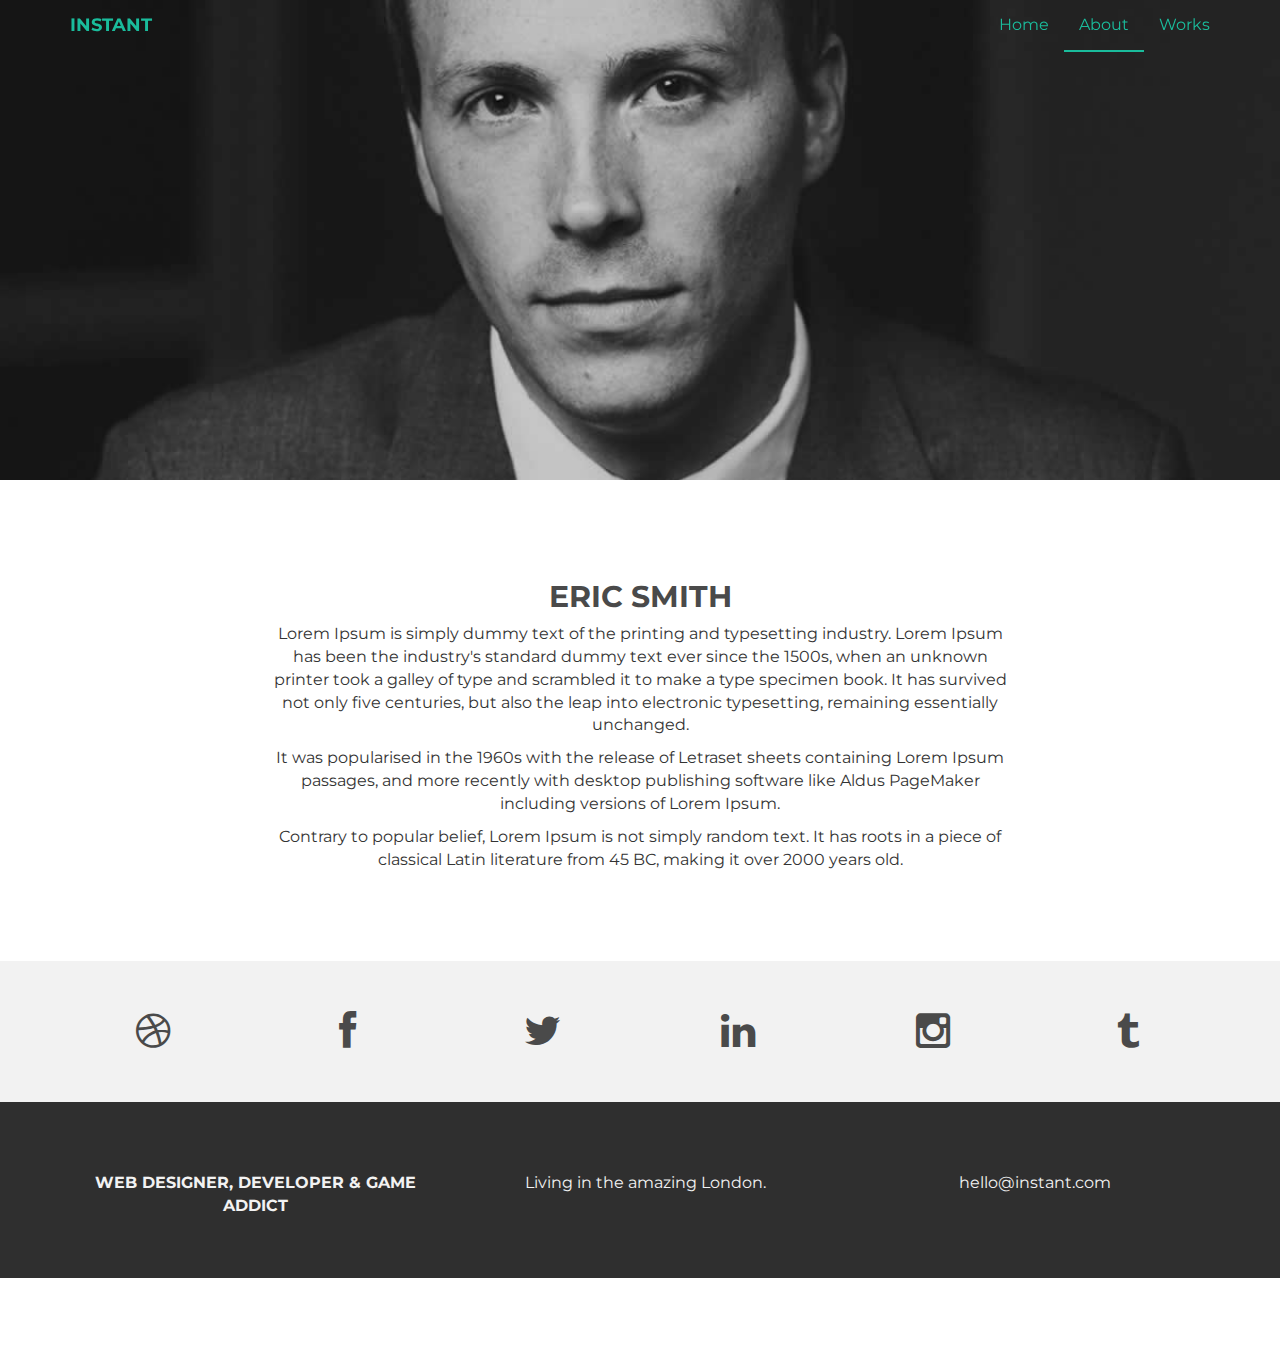
==== theme/about.html @ b1676585 "Remove stock name" ====
<!DOCTYPE html>
<html lang="en">
  <head>
    <meta charset="utf-8">
    <meta http-equiv="X-UA-Compatible" content="IE=edge">
    <meta name="viewport" content="width=device-width, initial-scale=1">
    <meta name="description" content="">
    <meta name="author" content="">
    <link rel="shortcut icon" href="assets/ico/favicon.ico">

    <title>INSTANT - Bootstrap Theme</title>

    <!-- Bootstrap core CSS -->
    <link href="assets/css/bootstrap.css" rel="stylesheet">

    <!-- Custom styles for this template -->
    <link href="assets/css/style.css" rel="stylesheet">
    <link href="assets/css/font-awesome.min.css" rel="stylesheet">

    <!-- Just for debugging purposes. Don't actually copy this line! -->
    <!--[if lt IE 9]><script src="../../assets/js/ie8-responsive-file-warning.js"></script><![endif]-->

    <!-- HTML5 shim and Respond.js IE8 support of HTML5 elements and media queries -->
    <!--[if lt IE 9]>
      <script src="https://oss.maxcdn.com/libs/html5shiv/3.7.0/html5shiv.js"></script>
      <script src="https://oss.maxcdn.com/libs/respond.js/1.4.2/respond.min.js"></script>
    <![endif]-->
  </head>

  <body>

    <!-- Static navbar -->
    <div class="navbar navbar-default navbar-fixed-top" role="navigation">
      <div class="container">
        <div class="navbar-header">
          <button type="button" class="navbar-toggle" data-toggle="collapse" data-target=".navbar-collapse">
            <span class="sr-only">Toggle navigation</span>
            <span class="icon-bar"></span>
            <span class="icon-bar"></span>
            <span class="icon-bar"></span>
          </button>
          <a class="navbar-brand" href="index.html">INSTANT</a>
        </div>
        <div class="navbar-collapse collapse">
          <ul class="nav navbar-nav navbar-right">
            <li><a href="index.html">Home</a></li>
            <li class="active"><a href="about.html">About</a></li>
            <li><a href="index.html#works">Works</a></li>
          </ul>
        </div><!--/.nav-collapse -->
      </div>
    </div>


	<div id="aboutwrap">
	    <div class="container">
			<div class="row">
				<div class="col-lg-6 col-lg-offset-3">
				</div>
			</div><! --/row -->
	    </div> <!-- /container -->
	</div><! --/aboutwrap -->
	
	<div class="container">
		<div class="row centered mt mb">
			<div class="col-lg-8 col-lg-offset-2">
				<h2>ERIC SMITH</h2>
				<p>Lorem Ipsum is simply dummy text of the printing and typesetting industry. Lorem Ipsum has been the industry's standard dummy text ever since the 1500s, when an unknown printer took a galley of type and scrambled it to make a type specimen book. It has survived not only five centuries, but also the leap into electronic typesetting, remaining essentially unchanged.</p>
				<p>It was popularised in the 1960s with the release of Letraset sheets containing Lorem Ipsum passages, and more recently with desktop publishing software like Aldus PageMaker including versions of Lorem Ipsum.</p>
				<p>Contrary to popular belief, Lorem Ipsum is not simply random text. It has roots in a piece of classical Latin literature from 45 BC, making it over 2000 years old.</p>
			</div>

		</div><! --/row -->
	</div><! --/container -->
	
	<div id="social">
		<div class="container">
			<div class="row centered">
				<div class="col-lg-2">
					<a href="#"><i class="fa fa-dribbble"></i></a>
				</div>
				<div class="col-lg-2">
					<a href="#"><i class="fa fa-facebook"></i></a>
				</div>
				<div class="col-lg-2">
					<a href="#"><i class="fa fa-twitter"></i></a>
				</div>
				<div class="col-lg-2">
					<a href="#"><i class="fa fa-linkedin"></i></a>
				</div>
				<div class="col-lg-2">
					<a href="#"><i class="fa fa-instagram"></i></a>
				</div>
				<div class="col-lg-2">
					<a href="#"><i class="fa fa-tumblr"></i></a>
				</div>
			
			</div><! --/row -->
		</div><! --/container -->
	</div><! --/social -->

	<div id="footerwrap">
		<div class="container">
			<div class="row centered">
				<div class="col-lg-4">
					<p><b>WEB DESIGNER, DEVELOPER & GAME ADDICT</b></p>
				</div>
			
				<div class="col-lg-4">
					<p>Living in the amazing London.</p>
				</div>
				<div class="col-lg-4">
					<p>hello@instant.com</p>
				</div>
			
			</div>
		
		</div>
	</div><! --/footerwrap -->
	


    <!-- Bootstrap core JavaScript
    ================================================== -->
    <!-- Placed at the end of the document so the pages load faster -->
    <script src="https://ajax.googleapis.com/ajax/libs/jquery/1.11.0/jquery.min.js"></script>
    <script src="assets/js/bootstrap.min.js"></script>
  </body>
</html>
---- theme/assets/css/style.css ----
/*
 * Author: Carlos Alvarez
 * URL: http://Alvarez.is
 *
 * Project Name: NYC Design
 * Version: 1.0
 * Date: 04-20-2014
 * URL: 
 */


/* ==========================================================================
   Base Styles, Bootstrap Modifications & Fonts Import
   ========================================================================== */

@import url(http://fonts.googleapis.com/css?family=Montserrat:400,700);


::-moz-selection {
    background: #f2c2c9;
    color: #a4003a;
    text-shadow: none;
}

::selection {
    background: #16a085;
    color: #a4003a;
    text-shadow: none;
}

/*
 * A better looking default horizontal rule
 */

 hr {
    display: block;
    height: 1px;
    border: 0;
    border-top: 1px solid #ccc;
    margin: 1em 0;
    padding: 0;
}

.centered {
	text-align: center
}

.mt {
	margin-top: 80px;
}

.mb {
	margin-bottom: 80px;
}

/* ==========================================================================
   General styles
   ========================================================================== */


body {
    font-family: 'Montserrat', sans-serif;
    font-weight: 400;
    font-size: 16px;

    -webkit-font-smoothing: antialiased;
    -webkit-overflow-scrolling: touch;
}

h1, h2, h3, h4, h5, h6 {
	font-weight: 700;
    color: #4a4a4a;
}


.navbar-brand {
	font-weight: 700;
}

.navbar-default .navbar-brand {
	color: #1abc9c;
}

.navbar-default {
	background-color: transparent;
	border-color: transparent;
}

.navbar-default .navbar-nav > .active > a, .navbar-default .navbar-nav > .active > a:hover, .navbar-default .navbar-nav > .active > a:focus {
	color: #1abc9c;
	background-color: transparent;
	border-bottom: 2px solid #1abc9c
}

.navbar-default .navbar-nav > li > a {
	color: #1abc9c;
}

/* ==========================================================================
   Wrap Sections
   ========================================================================== */

#headerwrap {
	background: url(../img/back.jpg) no-repeat center top;
	margin-top: -70px;
	padding-top: 250px;
	text-align:center;
	background-attachment: relative;
	background-position: center center;
	min-height: 650px;
	width: 100%;
	
    -webkit-background-size: 100%;
    -moz-background-size: 100%;
    -o-background-size: 100%;
    background-size: 100%;

    -webkit-background-size: cover;
    -moz-background-size: cover;
    -o-background-size: cover;
    background-size: cover;
}

#headerwrap h1 {
	color:#ffffff;
	padding-top: 10px;
	padding-bottom: 20px;
	letter-spacing: 4px;
	font-size: 80px;
	font-weight: bold;
}

#headerwrap h4 {
	font-weight: 400;
	color: #ffffff
}

#social {
	padding-top: 50px;
	padding-bottom: 50px;
	background-color: #f2f2f2;
}

#social i {
	font-size: 40px;
	color: #4a4a4a
}

#social i:hover {
	color: #1abc9c
}

#footerwrap {
	padding-top: 70px;
	padding-bottom: 50px;
	background-color: #2f2f2f;
}

#footerwrap p {
	color: #f2f2f2;
	margin-left: 10px;
}

#workwrap {	
	background: url(../img/work.jpg) no-repeat center top;
	margin-top: -70px;
	padding-top: 250px;
	text-align:center;
	background-attachment: relative;
	background-position: center center;
	min-height: 650px;
	width: 100%;
	
    -webkit-background-size: 100%;
    -moz-background-size: 100%;
    -o-background-size: 100%;
    background-size: 100%;

    -webkit-background-size: cover;
    -moz-background-size: cover;
    -o-background-size: cover;
    background-size: cover;
}

#workwrap h1 {
	color:#ffffff;
	padding-top: 10px;
	padding-bottom: 20px;
	letter-spacing: 4px;
	font-size: 80px;
	font-weight: bold;
}

#workwrap h4 {
	font-weight: 400;
	color: #ffffff
}

#aboutwrap {	
	background: url(../img/about.jpg) no-repeat center top;
	margin-top: -70px;
	padding-top: 250px;
	text-align:center;
	background-attachment: relative;
	background-position: center center;
	min-height: 550px;
	width: 100%;
	
    -webkit-background-size: 100%;
    -moz-background-size: 100%;
    -o-background-size: 100%;
    background-size: 100%;

    -webkit-background-size: cover;
    -moz-background-size: cover;
    -o-background-size: cover;
    background-size: cover;
}




/* Gallery */
.gallery {
	margin-top: 30px;
}

.gallery img:hover {
	opacity: 0.4;
}
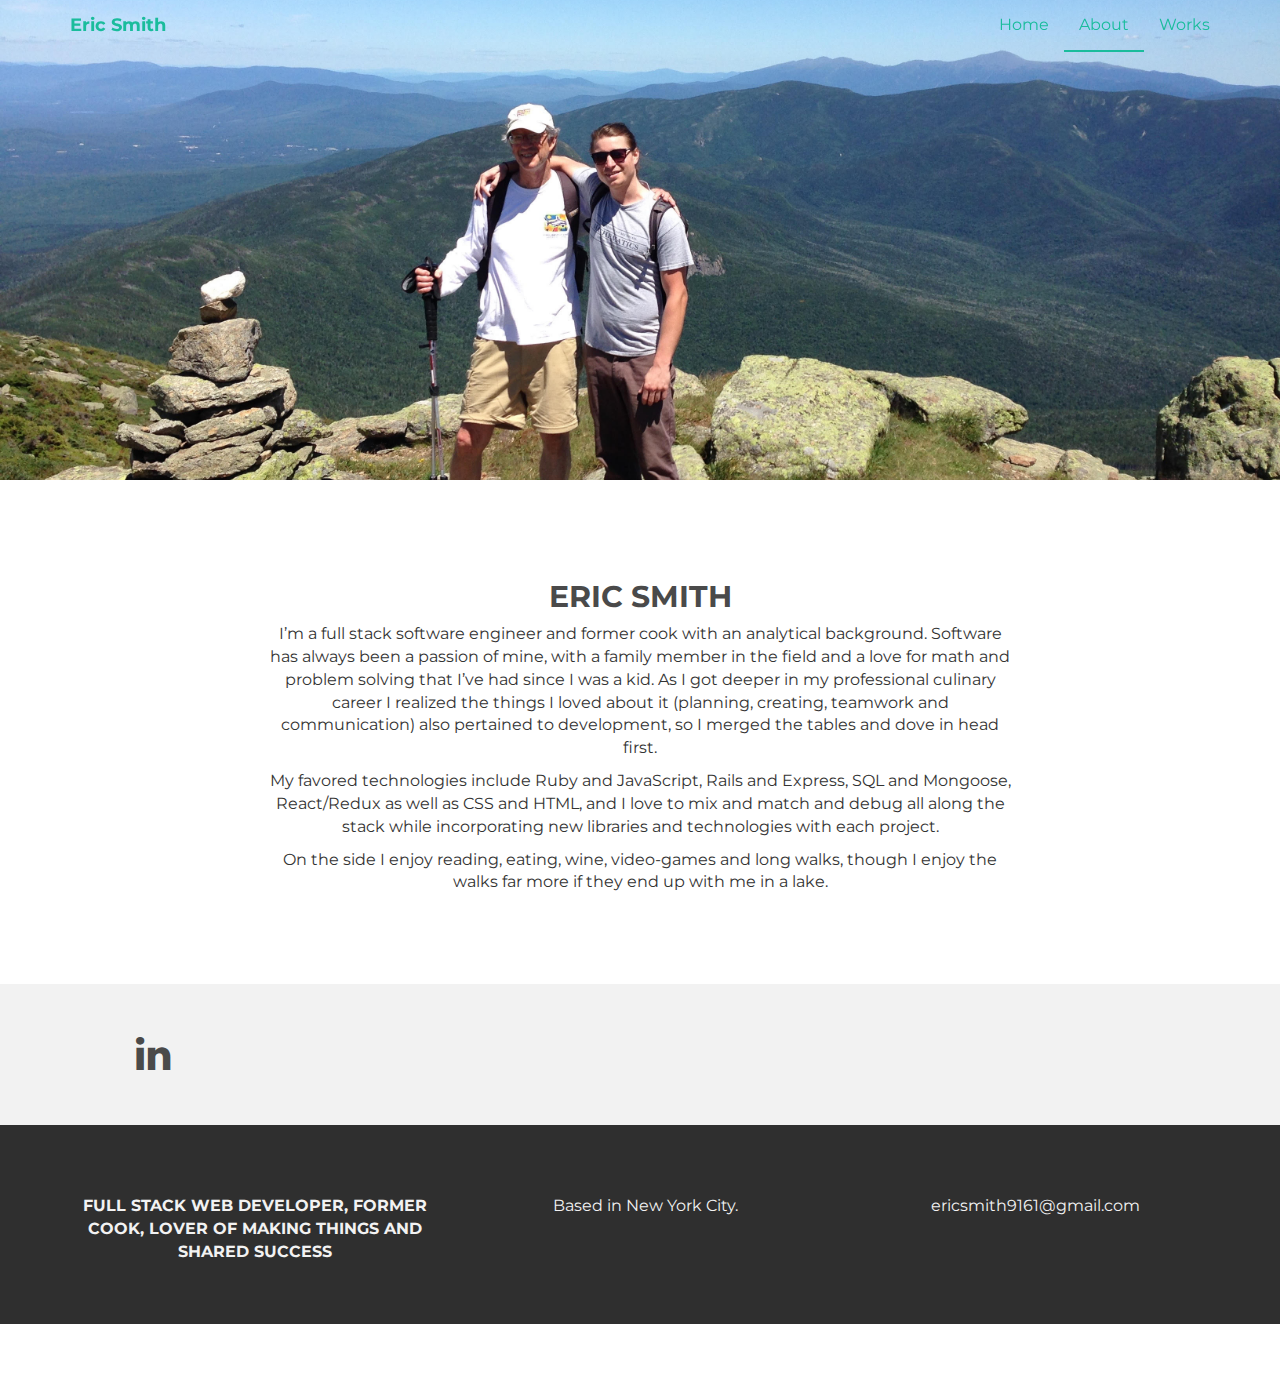
==== commit 1ff08173: "Update project pages with gifs and info" ====
--- a/theme/about.html
+++ b/theme/about.html
@@ -8,7 +8,7 @@
     <meta name="author" content="">
     <link rel="shortcut icon" href="assets/ico/favicon.ico">
 
-    <title>INSTANT - Bootstrap Theme</title>
+    <title>Eric Smith</title>
 
     <!-- Bootstrap core CSS -->
     <link href="assets/css/bootstrap.css" rel="stylesheet">
@@ -39,13 +39,13 @@
             <span class="icon-bar"></span>
             <span class="icon-bar"></span>
           </button>
-          <a class="navbar-brand" href="index.html">INSTANT</a>
+          <a class="navbar-brand" href="../index.html">Eric Smith</a>
         </div>
         <div class="navbar-collapse collapse">
           <ul class="nav navbar-nav navbar-right">
-            <li><a href="index.html">Home</a></li>
+            <li><a href="../index.html">Home</a></li>
             <li class="active"><a href="about.html">About</a></li>
-            <li><a href="index.html#works">Works</a></li>
+            <li><a href="../index.html#works">Works</a></li>
           </ul>
         </div><!--/.nav-collapse -->
       </div>
@@ -65,9 +65,15 @@
 		<div class="row centered mt mb">
 			<div class="col-lg-8 col-lg-offset-2">
 				<h2>ERIC SMITH</h2>
-				<p>Lorem Ipsum is simply dummy text of the printing and typesetting industry. Lorem Ipsum has been the industry's standard dummy text ever since the 1500s, when an unknown printer took a galley of type and scrambled it to make a type specimen book. It has survived not only five centuries, but also the leap into electronic typesetting, remaining essentially unchanged.</p>
-				<p>It was popularised in the 1960s with the release of Letraset sheets containing Lorem Ipsum passages, and more recently with desktop publishing software like Aldus PageMaker including versions of Lorem Ipsum.</p>
-				<p>Contrary to popular belief, Lorem Ipsum is not simply random text. It has roots in a piece of classical Latin literature from 45 BC, making it over 2000 years old.</p>
+				<p>I’m a full stack software engineer and former cook with an analytical background. Software has always been a passion of
+				mine, with a family member in the field and a love for math and problem solving that I’ve had since I was a kid. As I
+				got deeper in my professional culinary career I realized the things I loved about it (planning, creating, teamwork and
+				communication) also pertained to development, so I merged the tables and dove in head first.</p>
+				<p>My favored technologies include Ruby and JavaScript, Rails and Express, SQL and Mongoose, React/Redux as well as CSS and
+				HTML, and I love to mix and match and debug all along the stack while incorporating new libraries and technologies with
+				each project.</p>
+				<p>On the side I enjoy reading, eating, wine, video-games and long walks, though I enjoy the walks far more if they end up
+				with me in a lake.</p>
 			</div>
 
 		</div><! --/row -->
@@ -76,23 +82,9 @@
 	<div id="social">
 		<div class="container">
 			<div class="row centered">
-				<div class="col-lg-2">
-					<a href="#"><i class="fa fa-dribbble"></i></a>
-				</div>
-				<div class="col-lg-2">
-					<a href="#"><i class="fa fa-facebook"></i></a>
-				</div>
-				<div class="col-lg-2">
-					<a href="#"><i class="fa fa-twitter"></i></a>
-				</div>
+
 				<div class="col-lg-2">
 					<a href="#"><i class="fa fa-linkedin"></i></a>
-				</div>
-				<div class="col-lg-2">
-					<a href="#"><i class="fa fa-instagram"></i></a>
-				</div>
-				<div class="col-lg-2">
-					<a href="#"><i class="fa fa-tumblr"></i></a>
 				</div>
 			
 			</div><! --/row -->
@@ -103,14 +95,14 @@
 		<div class="container">
 			<div class="row centered">
 				<div class="col-lg-4">
-					<p><b>WEB DESIGNER, DEVELOPER & GAME ADDICT</b></p>
+					<p><b>FULL STACK WEB DEVELOPER, FORMER COOK, LOVER OF MAKING THINGS AND SHARED SUCCESS</b></p>
 				</div>
 			
 				<div class="col-lg-4">
-					<p>Living in the amazing London.</p>
+					<p>Based in New York City.</p>
 				</div>
 				<div class="col-lg-4">
-					<p>hello@instant.com</p>
+					<p>ericsmith9161@gmail.com</p>
 				</div>
 			
 			</div>
--- a/theme/assets/css/style.css
+++ b/theme/assets/css/style.css
@@ -161,39 +161,144 @@
 	margin-left: 10px;
 }
 
-#workwrap {	
-	background: url(../img/work.jpg) no-repeat center top;
-	margin-top: -70px;
-	padding-top: 250px;
-	text-align:center;
-	background-attachment: relative;
-	background-position: center center;
-	min-height: 650px;
-	width: 100%;
-	
-    -webkit-background-size: 100%;
-    -moz-background-size: 100%;
-    -o-background-size: 100%;
-    background-size: 100%;
-
-    -webkit-background-size: cover;
-    -moz-background-size: cover;
-    -o-background-size: cover;
-    background-size: cover;
-}
-
-#workwrap h1 {
-	color:#ffffff;
-	padding-top: 10px;
-	padding-bottom: 20px;
-	letter-spacing: 4px;
-	font-size: 80px;
-	font-weight: bold;
-}
-
-#workwrap h4 {
+#pacifism-workwrap {	
+	background: url(../img/pacifism.gif) no-repeat center top;
+	margin-top: -70px;
+	padding-top: 250px;
+	text-align:center;
+	background-attachment: relative;
+	background-position: center center;
+	min-height: 650px;
+	width: 100%;
+	
+    -webkit-background-size: 100%;
+    -moz-background-size: 100%;
+    -o-background-size: 100%;
+    background-size: 100%;
+
+    -webkit-background-size: cover;
+    -moz-background-size: cover;
+    -o-background-size: cover;
+    background-size: cover;
+}
+
+#pacifism-workwrap h1 {
+	color:lightgray;
+	padding-top: 10px;
+	padding-bottom: 20px;
+	letter-spacing: 4px;
+	font-size: 80px;
+	font-weight: bold;
+}
+
+#pacifism-workwrap h4 {
 	font-weight: 400;
 	color: #ffffff
+}
+
+#szyslak-workwrap {	
+	background: url(../img/szyslak.gif) no-repeat center top;
+	margin-top: -70px;
+	padding-top: 250px;
+	text-align:center;
+	background-attachment: relative;
+	background-position: center center;
+	min-height: 650px;
+	width: 100%;
+	
+    -webkit-background-size: 100%;
+    -moz-background-size: 100%;
+    -o-background-size: 100%;
+    background-size: 100%;
+
+    -webkit-background-size: cover;
+    -moz-background-size: cover;
+    -o-background-size: cover;
+    background-size: cover;
+}
+
+#szyslak-workwrap h1 {
+	color: lightgray;
+	padding-top: 10px;
+	padding-bottom: 20px;
+	letter-spacing: 4px;
+	font-size: 80px;
+	font-weight: bold;
+}
+
+#szyslak-workwrap h4 {
+	font-weight: 400;
+	color: #ffffff
+}
+
+#polisee-workwrap {	
+	background: url(../img/poliseesplash.png) no-repeat center top;
+	margin-top: -70px;
+	padding-top: 250px;
+	text-align:center;
+	background-attachment: relative;
+	background-position: center center;
+	min-height: 650px;
+	width: 100%;
+	
+    -webkit-background-size: 100%;
+    -moz-background-size: 100%;
+    -o-background-size: 100%;
+    background-size: 100%;
+
+    -webkit-background-size: cover;
+    -moz-background-size: cover;
+    -o-background-size: cover;
+    background-size: cover;
+}
+
+#polisee-workwrap h1 {
+	color:lightgray;
+	padding-top: 10px;
+	padding-bottom: 20px;
+	letter-spacing: 4px;
+	font-size: 80px;
+	font-weight: bold;
+}
+
+#polisee-workwrap h4 {
+	font-weight: 400;
+	color: #ffffff
+}
+
+#flappypong-workwrap {	
+	background: url(../img/flong.gif) no-repeat center top;
+	margin-top: -70px;
+	padding-top: 250px;
+	text-align:center;
+	background-attachment: relative;
+	background-position: center center;
+	min-height: 650px;
+	width: 100%;
+	
+    -webkit-background-size: 100%;
+    -moz-background-size: 100%;
+    -o-background-size: 100%;
+    background-size: 100%;
+
+    -webkit-background-size: cover;
+    -moz-background-size: cover;
+    -o-background-size: cover;
+    background-size: cover;
+}
+
+#flappypong-workwrap h1 {
+	color:darkgray;
+	padding-top: 10px;
+	padding-bottom: 20px;
+	letter-spacing: 4px;
+	font-size: 80px;
+	font-weight: bold;
+}
+
+#flappypong-workwrap h4 {
+	font-weight: 400;
+	color: darkgray;
 }
 
 #aboutwrap {	
@@ -222,7 +327,14 @@
 
 /* Gallery */
 .gallery {
+	min-height: 200px;
 	margin-top: 30px;
+	display: flex;
+	align-items: center;
+}
+
+.gallery img{
+	height: 150px;
 }
 
 .gallery img:hover {
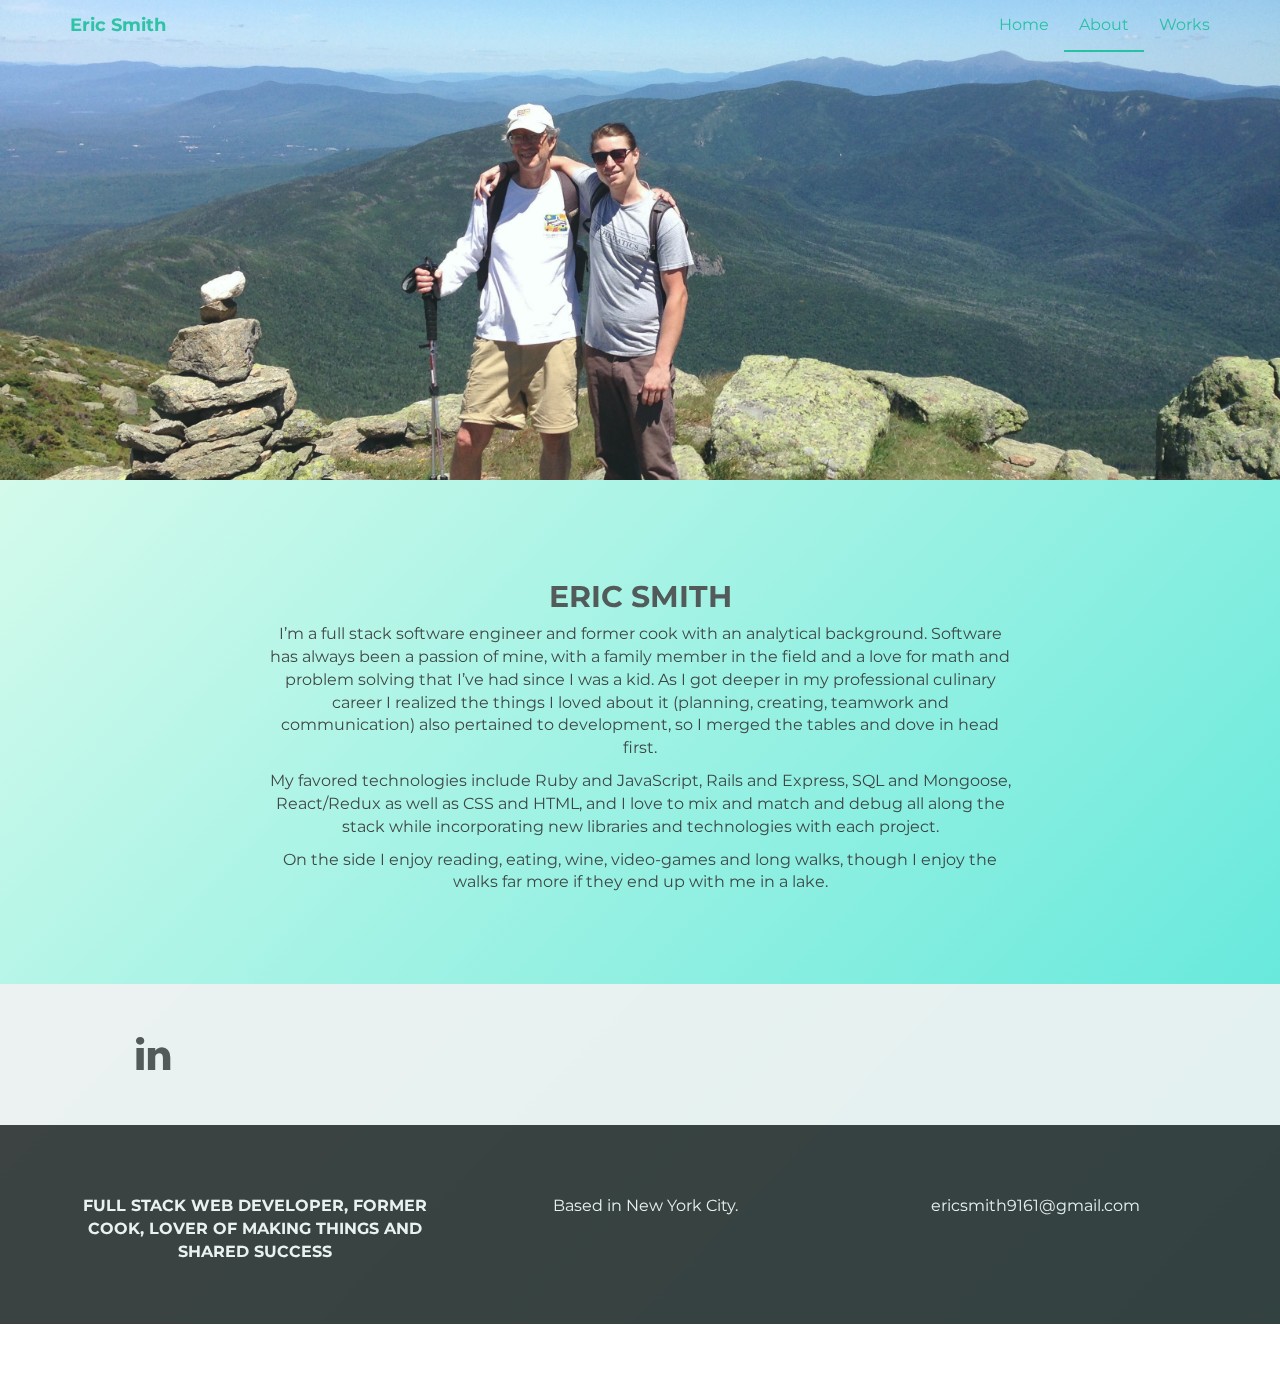
==== commit 5fe79a8c: "Add backgrounds and links to project pages" ====
--- a/theme/about.html
+++ b/theme/about.html
@@ -27,7 +27,7 @@
     <![endif]-->
   </head>
 
-  <body>
+  <body class="about">
 
     <!-- Static navbar -->
     <div class="navbar navbar-default navbar-fixed-top" role="navigation">
--- a/theme/assets/css/style.css
+++ b/theme/assets/css/style.css
@@ -182,7 +182,7 @@
     background-size: cover;
 }
 
-#pacifism-workwrap h1 {
+#pacifism-workwrap h1 a{
 	color:lightgray;
 	padding-top: 10px;
 	padding-bottom: 20px;
@@ -217,7 +217,7 @@
     background-size: cover;
 }
 
-#szyslak-workwrap h1 {
+#szyslak-workwrap h1 a{
 	color: lightgray;
 	padding-top: 10px;
 	padding-bottom: 20px;
@@ -252,7 +252,7 @@
     background-size: cover;
 }
 
-#polisee-workwrap h1 {
+#polisee-workwrap h1 a{
 	color:lightgray;
 	padding-top: 10px;
 	padding-bottom: 20px;
@@ -268,37 +268,40 @@
 
 #flappypong-workwrap {	
 	background: url(../img/flong.gif) no-repeat center top;
-	margin-top: -70px;
-	padding-top: 250px;
-	text-align:center;
-	background-attachment: relative;
-	background-position: center center;
-	min-height: 650px;
-	width: 100%;
-	
-    -webkit-background-size: 100%;
-    -moz-background-size: 100%;
-    -o-background-size: 100%;
-    background-size: 100%;
-
-    -webkit-background-size: cover;
-    -moz-background-size: cover;
-    -o-background-size: cover;
-    background-size: cover;
-}
-
-#flappypong-workwrap h1 {
-	color:darkgray;
-	padding-top: 10px;
-	padding-bottom: 20px;
-	letter-spacing: 4px;
-	font-size: 80px;
-	font-weight: bold;
+	opacity: .7;
+	margin-top: -70px;
+	padding-top: 250px;
+	text-align:center;
+	background-attachment: relative;
+	background-position: center center;
+	min-height: 650px;
+	width: 100%;
+	
+    -webkit-background-size: 100%;
+    -moz-background-size: 100%;
+    -o-background-size: 100%;
+    background-size: 100%;
+
+    -webkit-background-size: cover;
+    -moz-background-size: cover;
+    -o-background-size: cover;
+    background-size: cover;
+}
+
+#flappypong-workwrap h1 a{
+	color: yellow;
+	padding-top: 10px;
+	padding-bottom: 20px;
+	letter-spacing: 4px;
+	font-size: 80px;
+	font-weight: bold;
+	opacity: 1;
 }
 
 #flappypong-workwrap h4 {
 	font-weight: 400;
-	color: darkgray;
+	color: rgb(161, 124, 0);
+	opacity: 1;
 }
 
 #aboutwrap {	
@@ -339,4 +342,30 @@
 
 .gallery img:hover {
 	opacity: 0.4;
+}
+
+.pacifism{
+  background-image: linear-gradient(to right bottom, black , rgb(33, 33, 33));
+	color: whitesmoke;
+}
+
+.flong{
+	background-color: lightblue;
+}
+
+.polisee{
+	background-color: lightgray;
+	background-image: linear-gradient(to right bottom, lightgray , rgb(93, 114, 139));
+	color: rgb(65, 65, 65);
+}
+
+.szyslak{
+	background-color: lightgoldenrodyellow;
+	color: skyblue;
+	font-weight: 600;
+}
+
+.about{
+	background-image: linear-gradient(to right bottom, honeydew , rgb(84, 230, 217));
+	opacity: .9;
 }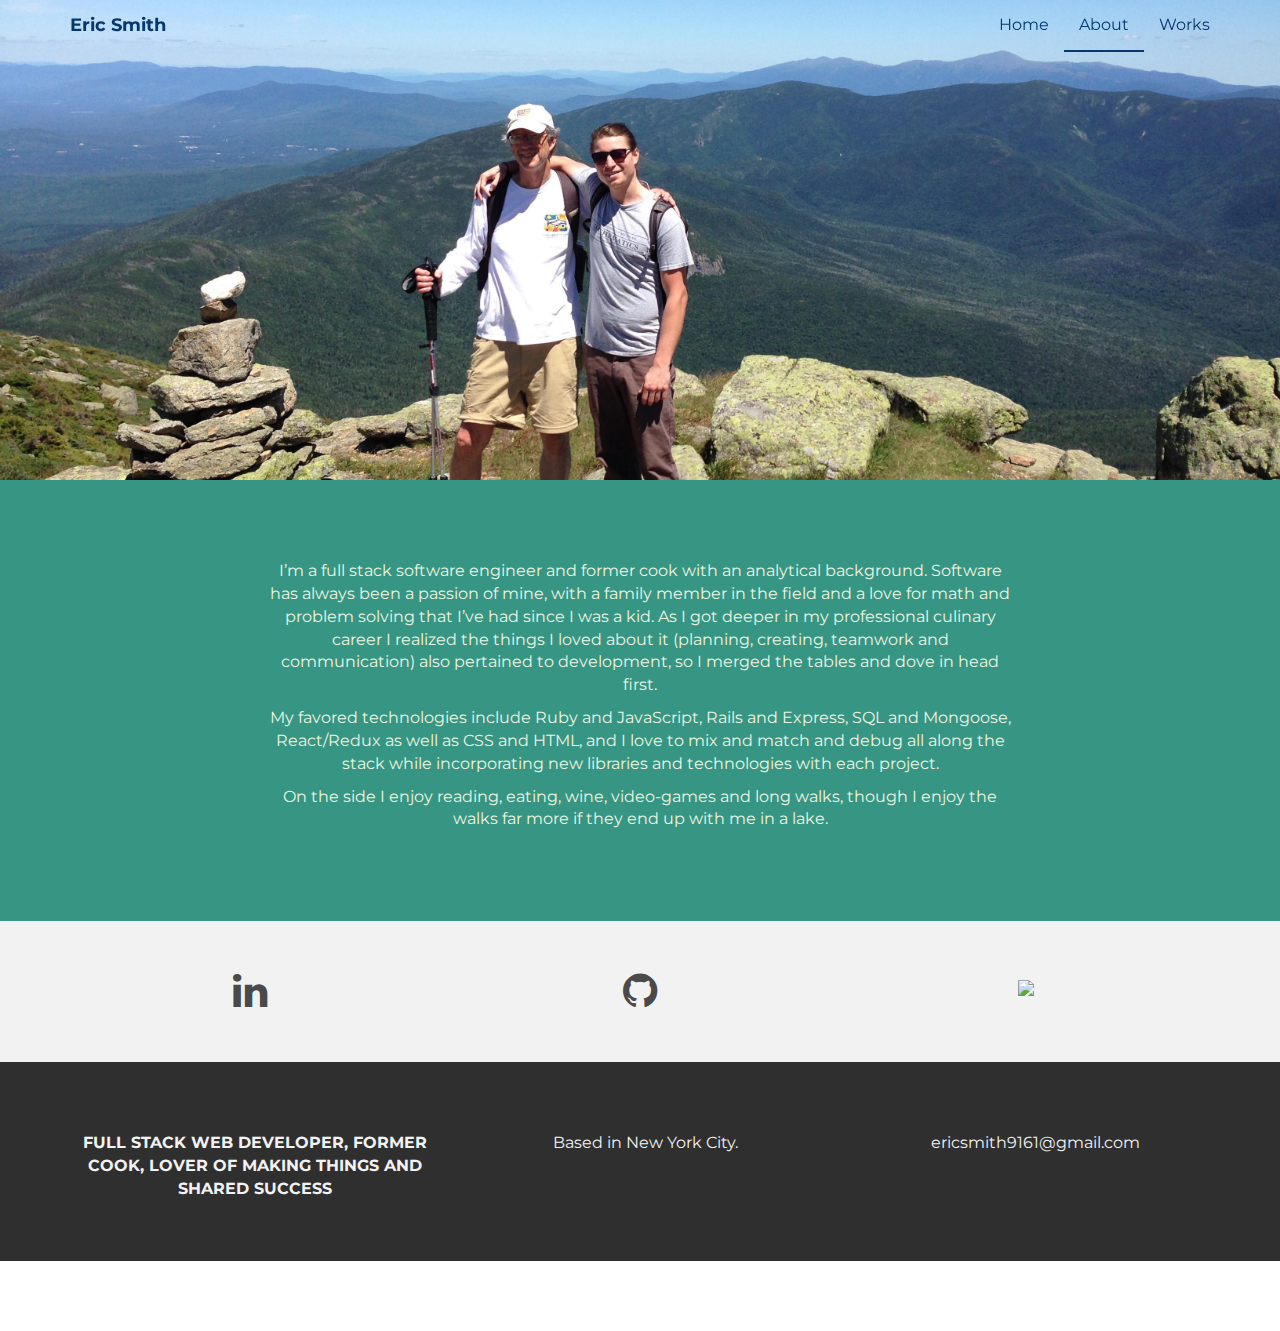
==== commit 34767975: "Update links" ====
--- a/theme/about.html
+++ b/theme/about.html
@@ -64,7 +64,6 @@
 	<div class="container">
 		<div class="row centered mt mb">
 			<div class="col-lg-8 col-lg-offset-2">
-				<h2>ERIC SMITH</h2>
 				<p>I’m a full stack software engineer and former cook with an analytical background. Software has always been a passion of
 				mine, with a family member in the field and a love for math and problem solving that I’ve had since I was a kid. As I
 				got deeper in my professional culinary career I realized the things I loved about it (planning, creating, teamwork and
@@ -83,9 +82,16 @@
 		<div class="container">
 			<div class="row centered">
 
-				<div class="col-lg-2">
-					<a href="#"><i class="fa fa-linkedin"></i></a>
-				</div>
+        <div class="col-lg-4">
+          <a target="_blank" href="https://www.linkedin.com/in/eric-smith-8832b41aa/"><i class="fa fa-linkedin"></i></a>
+        </div>
+        <div class="col-lg-4">
+          <a target="_blank" href="https://github.com/ericsmith9161"><i class="fa fa-github"></i></a>
+        </div>
+        <div class="col-lg-4">
+          <a target="_blank" href="https://angel.co/u/eric-smith-105"><i class="fa"><img class="fa"
+                src="./theme/assets/img/angel.svg" width="24"></i></a>
+        </div>
 			
 			</div><! --/row -->
 		</div><! --/container -->
--- a/theme/assets/css/style.css
+++ b/theme/assets/css/style.css
@@ -42,7 +42,7 @@
 }
 
 .centered {
-	text-align: center
+	text-align: center;
 }
 
 .mt {
@@ -78,7 +78,7 @@
 }
 
 .navbar-default .navbar-brand {
-	color: #1abc9c;
+	color:#05386b;
 }
 
 .navbar-default {
@@ -87,13 +87,13 @@
 }
 
 .navbar-default .navbar-nav > .active > a, .navbar-default .navbar-nav > .active > a:hover, .navbar-default .navbar-nav > .active > a:focus {
-	color: #1abc9c;
+	color: #05386b;
 	background-color: transparent;
-	border-bottom: 2px solid #1abc9c
+	border-bottom: 2px solid #05386b
 }
 
 .navbar-default .navbar-nav > li > a {
-	color: #1abc9c;
+	color: #05386b;
 }
 
 /* ==========================================================================
@@ -101,9 +101,10 @@
    ========================================================================== */
 
 #headerwrap {
-	background: url(../img/back.jpg) no-repeat center top;
-	margin-top: -70px;
-	padding-top: 250px;
+	background: url(../img/bg.jpg) no-repeat center top;
+	margin-top: -70px;
+	padding-top: 250px;
+	opacity: .8;
 	text-align:center;
 	background-attachment: relative;
 	background-position: center center;
@@ -122,7 +123,7 @@
 }
 
 #headerwrap h1 {
-	color:#ffffff;
+	color:#05386b;
 	padding-top: 10px;
 	padding-bottom: 20px;
 	letter-spacing: 4px;
@@ -132,7 +133,7 @@
 
 #headerwrap h4 {
 	font-weight: 400;
-	color: #ffffff
+	color: #05386b
 }
 
 #social {
@@ -365,7 +366,45 @@
 	font-weight: 600;
 }
 
+.index{
+	opacity: 1;
+	background: linear-gradient(217deg, #379683, #379683 70.71%),
+            linear-gradient(127deg, #5cdb95, #379683 70.71%),
+            linear-gradient(336deg, #8ee4af, #379683  70.71%);
+}
+
 .about{
-	background-image: linear-gradient(to right bottom, honeydew , rgb(84, 230, 217));
-	opacity: .9;
-}+	background: linear-gradient(217deg, #379683, #379683 70.71%),
+            linear-gradient(127deg, #5cdb95, #379683 70.71%),
+						linear-gradient(336deg, #8ee4af, #379683  70.71%);
+	color: #edf5e1;
+}
+
+.gallery div{
+	width: 98%;
+	display: flex;
+	justify-content: center;
+	box-sizing: border-box;
+}
+
+.polilogo a img{
+	width: 100%;
+}
+
+.gallery div a img{
+	border-radius: 10px;
+}
+
+.szylogo{
+	background-color: lightgoldenrodyellow;
+	border-radius: 10px;
+	width: 100%;
+}
+
+.gallery a{
+	width: 100%;
+}
+
+.gallery a:hover{
+	opacity: .4;
+}
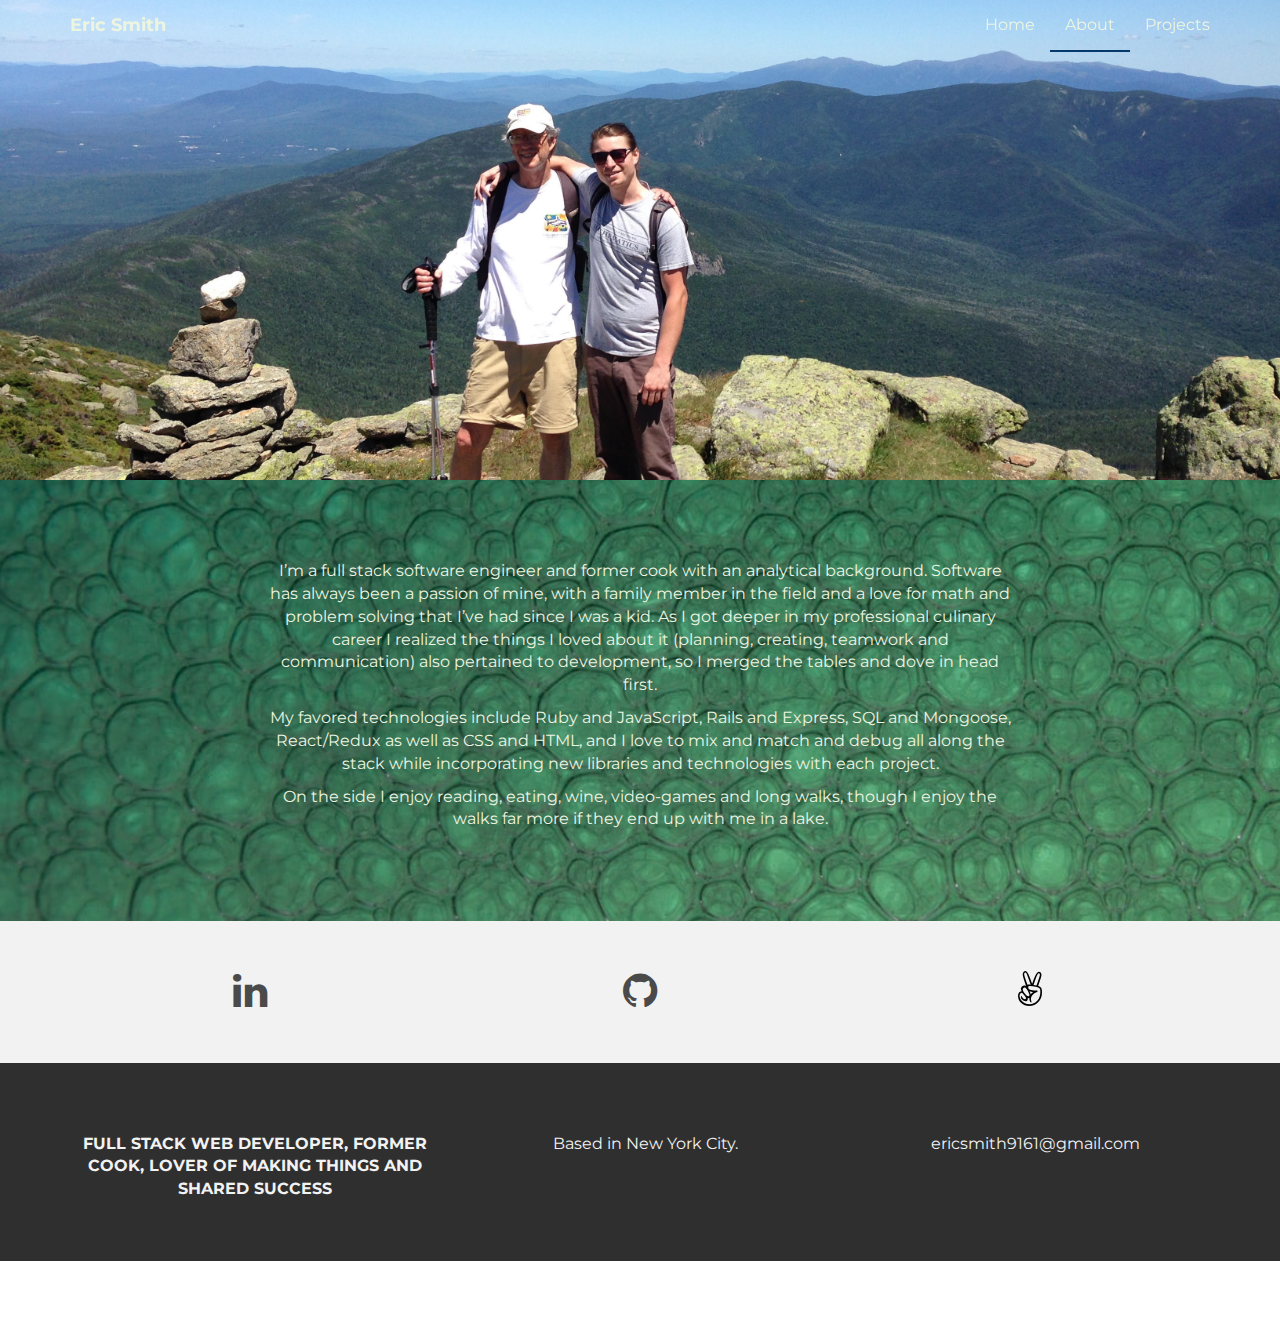
==== commit 01afaeb0: "Background adjustment" ====
--- a/theme/about.html
+++ b/theme/about.html
@@ -45,7 +45,7 @@
           <ul class="nav navbar-nav navbar-right">
             <li><a href="../index.html">Home</a></li>
             <li class="active"><a href="about.html">About</a></li>
-            <li><a href="../index.html#works">Works</a></li>
+            <li><a href="../index.html#works">Projects</a></li>
           </ul>
         </div><!--/.nav-collapse -->
       </div>
@@ -90,7 +90,7 @@
         </div>
         <div class="col-lg-4">
           <a target="_blank" href="https://angel.co/u/eric-smith-105"><i class="fa"><img class="fa"
-                src="./theme/assets/img/angel.svg" width="24"></i></a>
+                src="../theme/assets/img/angel.svg" width="24"></i></a>
         </div>
 			
 			</div><! --/row -->
--- a/theme/assets/css/style.css
+++ b/theme/assets/css/style.css
@@ -69,7 +69,7 @@
 
 h1, h2, h3, h4, h5, h6 {
 	font-weight: 700;
-    color: #4a4a4a;
+    color: #edf5e1;
 }
 
 
@@ -78,7 +78,7 @@
 }
 
 .navbar-default .navbar-brand {
-	color:#05386b;
+	color:#edf5e1;
 }
 
 .navbar-default {
@@ -87,13 +87,13 @@
 }
 
 .navbar-default .navbar-nav > .active > a, .navbar-default .navbar-nav > .active > a:hover, .navbar-default .navbar-nav > .active > a:focus {
-	color: #05386b;
+	color: #edf5e1;
 	background-color: transparent;
 	border-bottom: 2px solid #05386b
 }
 
 .navbar-default .navbar-nav > li > a {
-	color: #05386b;
+	color: #edf5e1;
 }
 
 /* ==========================================================================
@@ -133,7 +133,7 @@
 
 #headerwrap h4 {
 	font-weight: 400;
-	color: #05386b
+	color: #edf5e1
 }
 
 #social {
@@ -342,7 +342,7 @@
 }
 
 .gallery img:hover {
-	opacity: 0.4;
+	opacity: 0.7;
 }
 
 .pacifism{
@@ -352,6 +352,7 @@
 
 .flong{
 	background-color: lightblue;
+
 }
 
 .polisee{
@@ -361,8 +362,8 @@
 }
 
 .szyslak{
-	background-color: lightgoldenrodyellow;
-	color: skyblue;
+	background-color: lightblue;
+	color: lightgoldenrodyellow;
 	font-weight: 600;
 }
 
@@ -370,13 +371,17 @@
 	opacity: 1;
 	background: linear-gradient(217deg, #379683, #379683 70.71%),
             linear-gradient(127deg, #5cdb95, #379683 70.71%),
-            linear-gradient(336deg, #8ee4af, #379683  70.71%);
+						linear-gradient(336deg, #8ee4af, #379683  70.71%);
+	background: url(../img/turquoise.jpeg) no-repeat center bottom;
+	background-size: cover;
 }
 
 .about{
 	background: linear-gradient(217deg, #379683, #379683 70.71%),
             linear-gradient(127deg, #5cdb95, #379683 70.71%),
 						linear-gradient(336deg, #8ee4af, #379683  70.71%);
+	background: url(../img/turquoise.jpeg) no-repeat center bottom;
+	background-size: cover;
 	color: #edf5e1;
 }
 
@@ -406,5 +411,5 @@
 }
 
 .gallery a:hover{
-	opacity: .4;
-}
+	opacity: .7;
+}
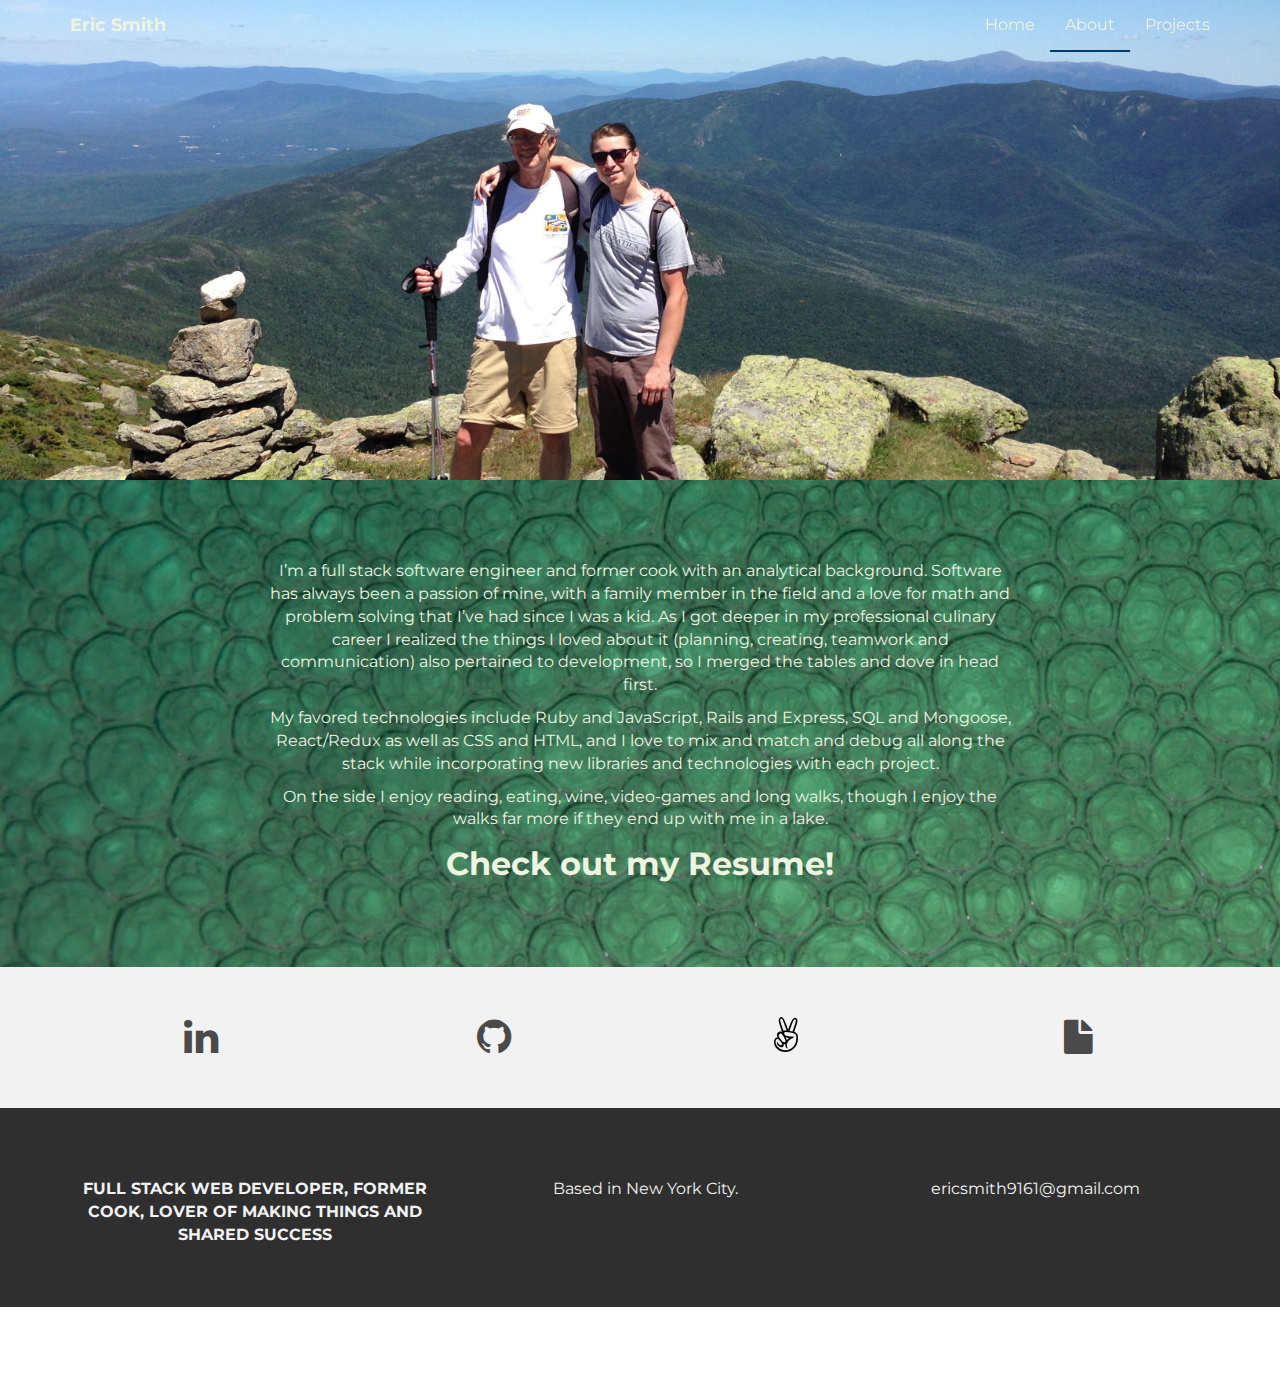
==== commit 4fb2d3e7: "Add resume stuff" ====
--- a/theme/about.html
+++ b/theme/about.html
@@ -73,7 +73,15 @@
 				each project.</p>
 				<p>On the side I enjoy reading, eating, wine, video-games and long walks, though I enjoy the walks far more if they end up
 				with me in a lake.</p>
-			</div>
+      </div>
+      
+      <div class="col-lg-8 col-lg-offset-2">
+        <a target="_blank" class="resume-link"
+          href="https://docs.google.com/document/u/1/d/e/2PACX-1vRCKQnvblCk40vRfgWty6ndRIK2i0jPdPtG4_LgkuYkIZJpVU51eLM8r5hH4FDj3IQlnTvw4wUFV-Sz/pub">
+          Check out my Resume!
+        </a>
+      </div>
+
 
 		</div><! --/row -->
 	</div><! --/container -->
@@ -82,17 +90,21 @@
 		<div class="container">
 			<div class="row centered">
 
-        <div class="col-lg-4">
+        <div class="col-lg-3">
           <a target="_blank" href="https://www.linkedin.com/in/eric-smith-8832b41aa/"><i class="fa fa-linkedin"></i></a>
         </div>
-        <div class="col-lg-4">
+        <div class="col-lg-3">
           <a target="_blank" href="https://github.com/ericsmith9161"><i class="fa fa-github"></i></a>
         </div>
-        <div class="col-lg-4">
+        <div class="col-lg-3">
           <a target="_blank" href="https://angel.co/u/eric-smith-105"><i class="fa"><img class="fa"
                 src="../theme/assets/img/angel.svg" width="24"></i></a>
         </div>
-			
+        <div class="col-lg-3">
+          <a target="_blank"
+            href="https://docs.google.com/document/u/1/d/e/2PACX-1vRCKQnvblCk40vRfgWty6ndRIK2i0jPdPtG4_LgkuYkIZJpVU51eLM8r5hH4FDj3IQlnTvw4wUFV-Sz/pub"><i
+              class="fa fa-file"></i></a>
+        </div>
 			</div><! --/row -->
 		</div><! --/container -->
 	</div><! --/social -->
--- a/theme/assets/css/style.css
+++ b/theme/assets/css/style.css
@@ -369,17 +369,11 @@
 
 .index{
 	opacity: 1;
-	background: linear-gradient(217deg, #379683, #379683 70.71%),
-            linear-gradient(127deg, #5cdb95, #379683 70.71%),
-						linear-gradient(336deg, #8ee4af, #379683  70.71%);
 	background: url(../img/turquoise.jpeg) no-repeat center bottom;
 	background-size: cover;
 }
 
 .about{
-	background: linear-gradient(217deg, #379683, #379683 70.71%),
-            linear-gradient(127deg, #5cdb95, #379683 70.71%),
-						linear-gradient(336deg, #8ee4af, #379683  70.71%);
 	background: url(../img/turquoise.jpeg) no-repeat center bottom;
 	background-size: cover;
 	color: #edf5e1;
@@ -413,3 +407,29 @@
 .gallery a:hover{
 	opacity: .7;
 }
+
+.dark{
+	color:#05386b;
+}
+
+.resume-link{
+	font-size: xx-large;
+	color: #edf5e1;
+	font-weight: 700;
+	padding: 10px;
+}
+
+.resume-link:hover{
+	cursor: pointer;
+	text-decoration: none;
+	border: 3px solid #edf5e1;
+	font-size: xx-large;
+	color: #edf5e1;
+	border-radius: 10px;
+	opacity: .9;
+}
+
+.resume-link:focus{
+	text-decoration: none;
+	color: #edf5e1;
+}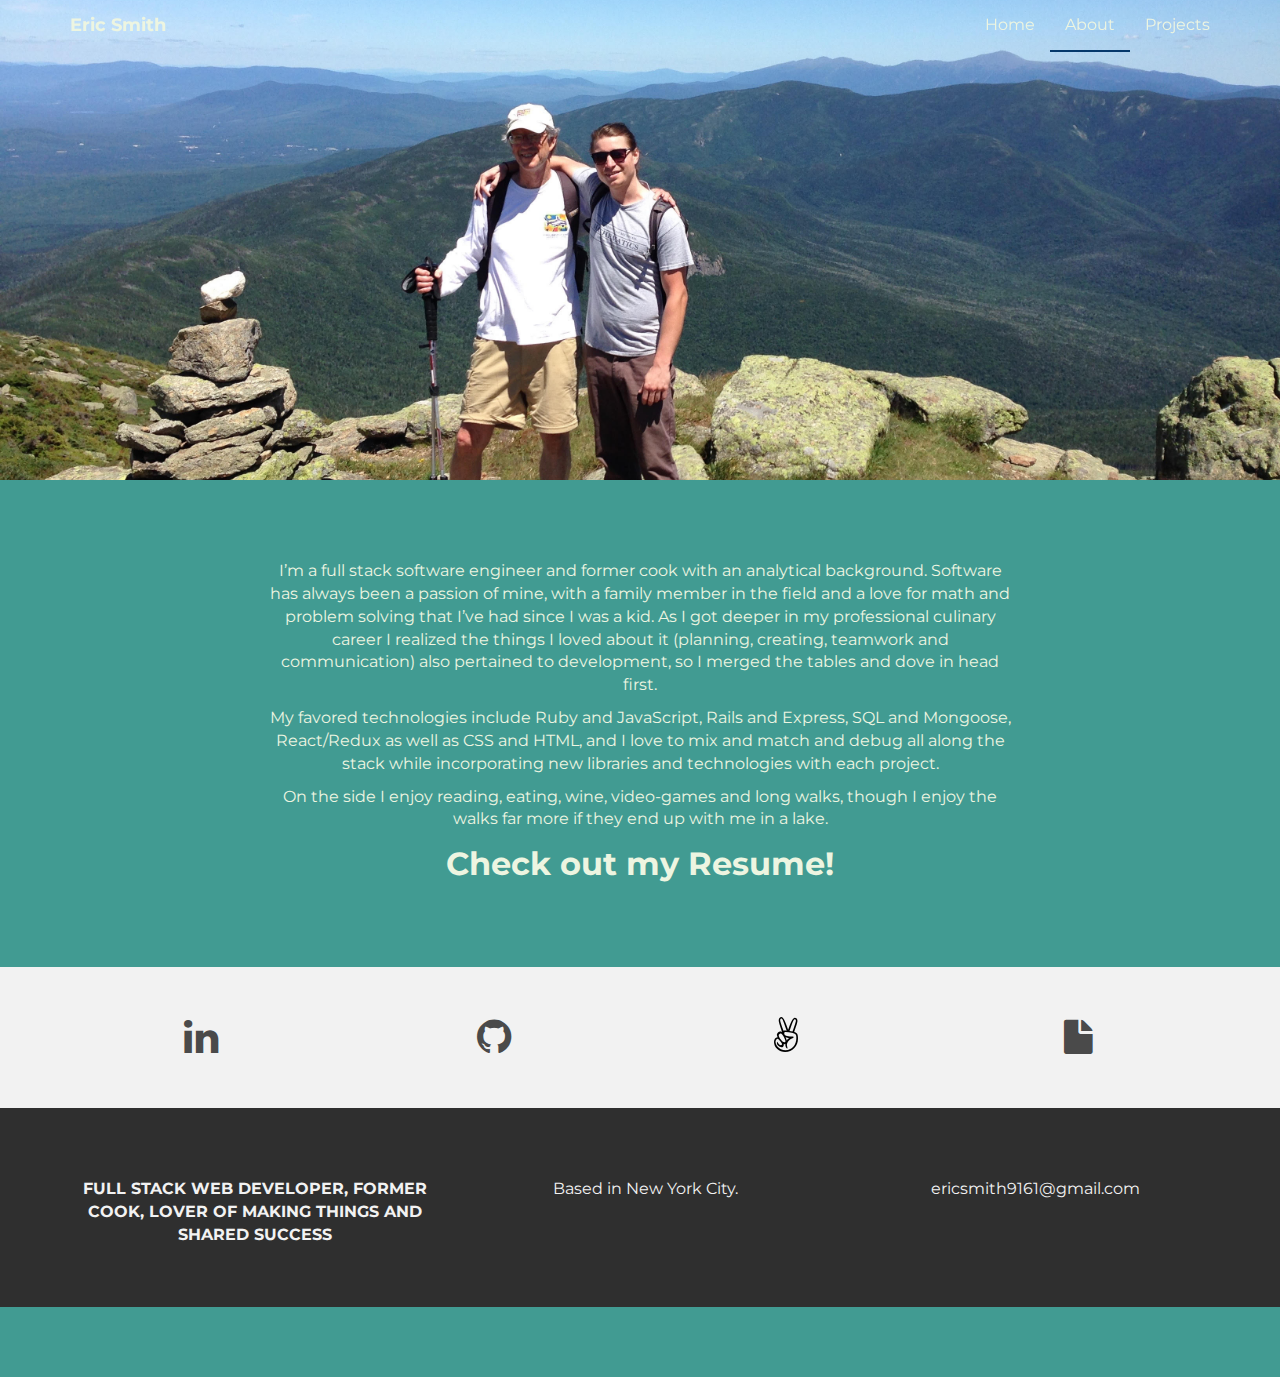
==== commit 48af1d80: "Create skills section, clean up project pages, splash" ====
--- a/theme/about.html
+++ b/theme/about.html
@@ -90,17 +90,17 @@
 		<div class="container">
 			<div class="row centered">
 
-        <div class="col-lg-3">
+        <div class="col-xs-3">
           <a target="_blank" href="https://www.linkedin.com/in/eric-smith-8832b41aa/"><i class="fa fa-linkedin"></i></a>
         </div>
-        <div class="col-lg-3">
+        <div class="col-xs-3">
           <a target="_blank" href="https://github.com/ericsmith9161"><i class="fa fa-github"></i></a>
         </div>
-        <div class="col-lg-3">
+        <div class="col-xs-3">
           <a target="_blank" href="https://angel.co/u/eric-smith-105"><i class="fa"><img class="fa"
                 src="../theme/assets/img/angel.svg" width="24"></i></a>
         </div>
-        <div class="col-lg-3">
+        <div class="col-xs-3">
           <a target="_blank"
             href="https://docs.google.com/document/u/1/d/e/2PACX-1vRCKQnvblCk40vRfgWty6ndRIK2i0jPdPtG4_LgkuYkIZJpVU51eLM8r5hH4FDj3IQlnTvw4wUFV-Sz/pub"><i
               class="fa fa-file"></i></a>
--- a/theme/assets/css/style.css
+++ b/theme/assets/css/style.css
@@ -1,14 +1,3 @@
-/*
- * Author: Carlos Alvarez
- * URL: http://Alvarez.is
- *
- * Project Name: NYC Design
- * Version: 1.0
- * Date: 04-20-2014
- * URL: 
- */
-
-
 /* ==========================================================================
    Base Styles, Bootstrap Modifications & Fonts Import
    ========================================================================== */
@@ -331,14 +320,21 @@
 
 /* Gallery */
 .gallery {
-	min-height: 200px;
+	min-height: 450px;
+	min-width: 540px;
 	margin-top: 30px;
 	display: flex;
 	align-items: center;
+	padding-bottom: 40px;
+}
+
+.gallery div{
+	height: 450px;
 }
 
 .gallery img{
-	height: 150px;
+	height: 300px;
+	width: 100%;
 }
 
 .gallery img:hover {
@@ -369,12 +365,12 @@
 
 .index{
 	opacity: 1;
-	background: url(../img/turquoise.jpeg) no-repeat center bottom;
-	background-size: cover;
+	background: rgb(65, 155, 146);
+	/* background-size: cover; */
 }
 
 .about{
-	background: url(../img/turquoise.jpeg) no-repeat center bottom;
+	background: rgb(65, 155, 146);
 	background-size: cover;
 	color: #edf5e1;
 }
@@ -390,14 +386,52 @@
 	width: 100%;
 }
 
-.gallery div a img{
+.szylogo{
+	display: flex;
+	flex-direction: column;
+	background-color: lightgoldenrodyellow;
+	border: 0px solid lightgoldenrodyellow;
 	border-radius: 10px;
 }
 
-.szylogo{
-	background-color: lightgoldenrodyellow;
+.szylogo *{
+	color: skyblue
+}
+
+.polilogo{
+	display: flex;
+	flex-direction: column;
+	background-image: linear-gradient(to right bottom, lightgray , rgb(93, 114, 139));
+	border: 0px solid rgb(65, 65, 65);
 	border-radius: 10px;
-	width: 100%;
+}
+
+.polilogo *{
+	color: rgb(65, 65, 65);
+}
+
+.pacilogo{
+	display: flex;
+	flex-direction: column;
+	background-image: linear-gradient(to right bottom, black , rgb(33, 33, 33));
+	border: 0px solid rgb(65, 65, 65);
+	border-radius: 10px;
+}
+
+.pacilogo *{
+	color: whitesmoke;
+}
+
+.flogo{
+	display: flex;
+	flex-direction: column;
+	background: lightblue;
+	border: 0px solid rgb(65, 65, 65);
+	border-radius: 10px;
+}
+
+.flogo *{
+	color: lightgoldenrodyellow
 }
 
 .gallery a{
@@ -432,4 +466,24 @@
 .resume-link:focus{
 	text-decoration: none;
 	color: #edf5e1;
+}
+
+.social{
+	background-color: #edf5e1;
+}
+
+.project-head{
+	font-variant: small-caps;
+}
+
+.skills img{
+	width: 110px;
+	height: 110px;
+	padding: 20px;
+	box-sizing: border-box;
+}
+
+.skills{
+	background-color: #264653;
+	width: 100vw;
 }